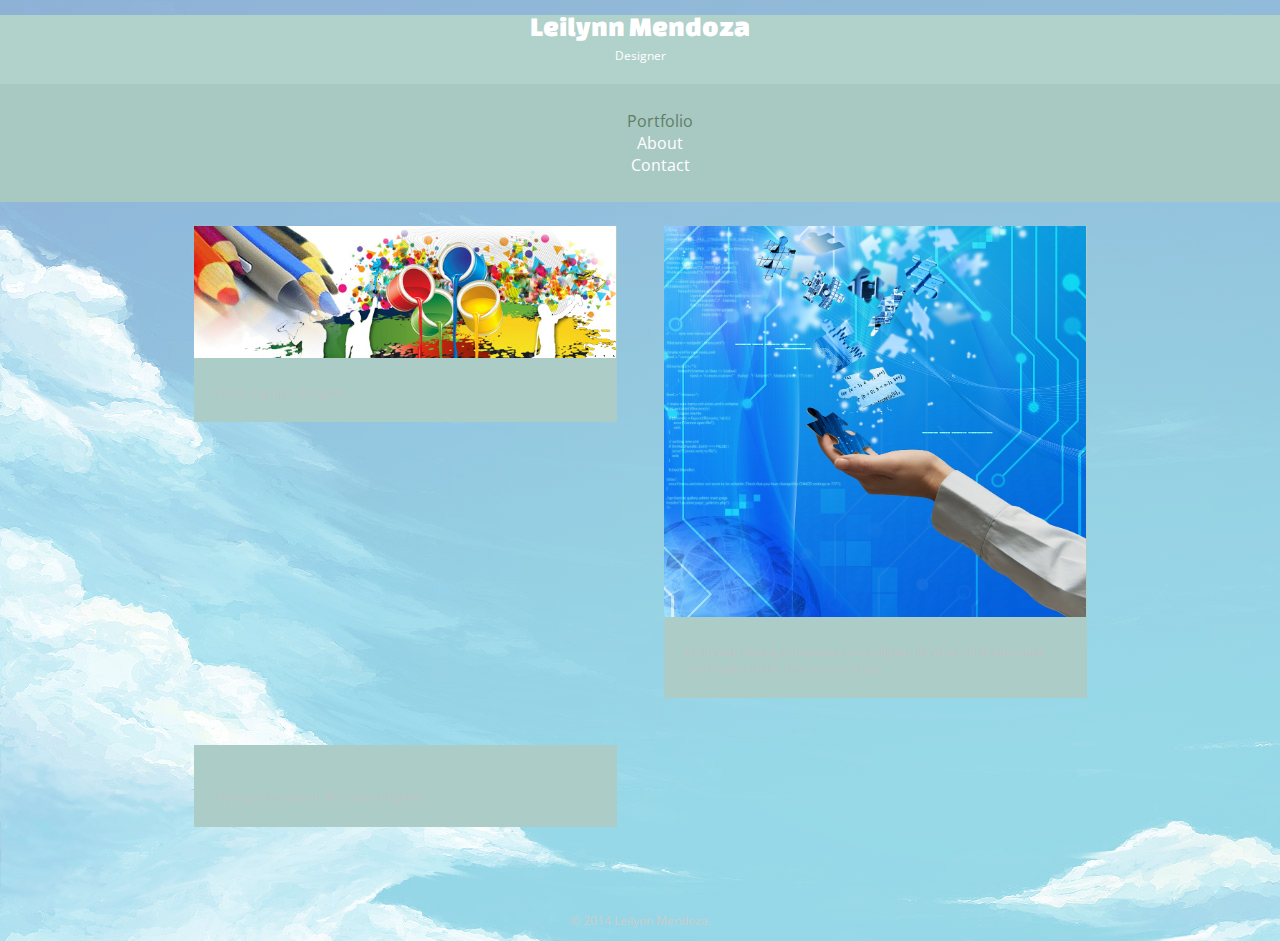
==== index.html @ ed166411 "new project" ====
<DOCTYPE html>

<html lang="en"><html>
  <head>
<body background="img/blue.jpg">
</style>
</head>
<body>
    <meta charset="utf-8">
    <title> all about me! </title>
    <link rel="stylesheet" href="css/normalize.css">
    <link href='http://fonts.googleapis.com/css?family=Changa+One|Open+Sans:400italic,700italic,400,700,800' rel='stylesheet' type='text/css'>
    <link rel="stylesheet" href="css/main.css">
</head>
  <body>
    <header>
      <a href="index.html" id="logo">
        <h1> Leilynn Mendoza</h1>
        <h2>Designer</h2>
      </a>
      <nav>
        <ul>
          <li><a href="index.html" class="selected">Portfolio</a></li>
          <li><a href="about.html">About</a></li>
          <li><a href="contact.html">Contact</a></li>
        </ul>
      </nav>
    </header>
    <div id="wrapper">
      <section>
        <ul id="gallery">
          <li>
            <a href="img/gapp.jpg">
              <img src="img/gapp.jpg" alt="">
              <p>t o be a grhpic designer </p>
            </a>
          </li>
          <li>
            <a href="img/ndigg.jpg">
              <img src="img/digg.jpg" alt="">
              <p> im in web desing is because i love digital, its what i find intresting and maybe make that as my career.</p>
            </a>
          </li>
          <li>
            <a href="img/.jpg">
              <img src="img/numbers-06.jpg" alt="">
              <p>Trying to create an 80's style of glows.</p>
            </a>
          </li>
          <li>
        </ul>
      </section>
      <footer>
        <p>&copy; 2014 Leilynn Mendoza.</p>
      </footer>
    </div>
  </body>
</html>
---- css/main.css ----
/**********************************
GENERAL
************************************/


body {
  font-family: 'Open Sans', sans-serif;
}

#wrapper {
  max-width: 940px;
  margin: 0 auto;
  padding: 0 5%;
}

a {
  text-decoration: none;
}

img {
  max-width: 100%;
}



/**********************************
HEADING
***********************************/

#logo {
  text-align: center;
  margin: 0;
}

h1 {
  font-family: 'Changa One', sans-serif;
  margin: 15px 0;
  font-size: 1.75em;
  font-weight: normal;
  line-height: 0.8em;
}

h2 {
  font-size: 0.75em;
  margin: -5px 0 0;
  font-weight: normal;
}



/**********************************
NAVIGATION
***********************************/

nav {
  text-align: center;
  padding: 10px 0;
  margin: 20px 0 0;
}



/**********************************
FOOTER
***********************************/

footer {
  font-size: 0.75em;
  text-align: center;
  clear: both;
  padding-top: 50px;
  color: #ccc;
}



/**********************************
PAGE: PORTFOLIO
***********************************/

#gallery {
  margin: 0;
  padding: 0;
  list-style: none;
}

#gallery li {
  float: left;
  width: 45%;
  margin: 2.5%;
  background-color: #ACCDC7;
  color: #E8ECEB;
}

#gallery li a p{
  margin: 0;
  padding :5% ;
  font-size: 0.75em;
  color: #bdc3c7
}

/**********************************
COLORS
***********************************/

/* site body */
body {
  background-color: #B1D1CB;
  color: #E1FFF5;
}

/* green header */
header {
  background: #B1D1CB;
  border-color: #B2D3CD;
}

/* nav background on mobile */
nav {
  background: #A8C8C2;
}

/* logo text */
h1, h2 {
  color: #fff;
}

/* links */
a {
  color: #6ab47b;
}

/* nav link */
nav a, nav a:visited {
  color: #fff;
}

/* selected nav link */
nav a.selected, nav a:hover {
  color: #5F7F67;
}
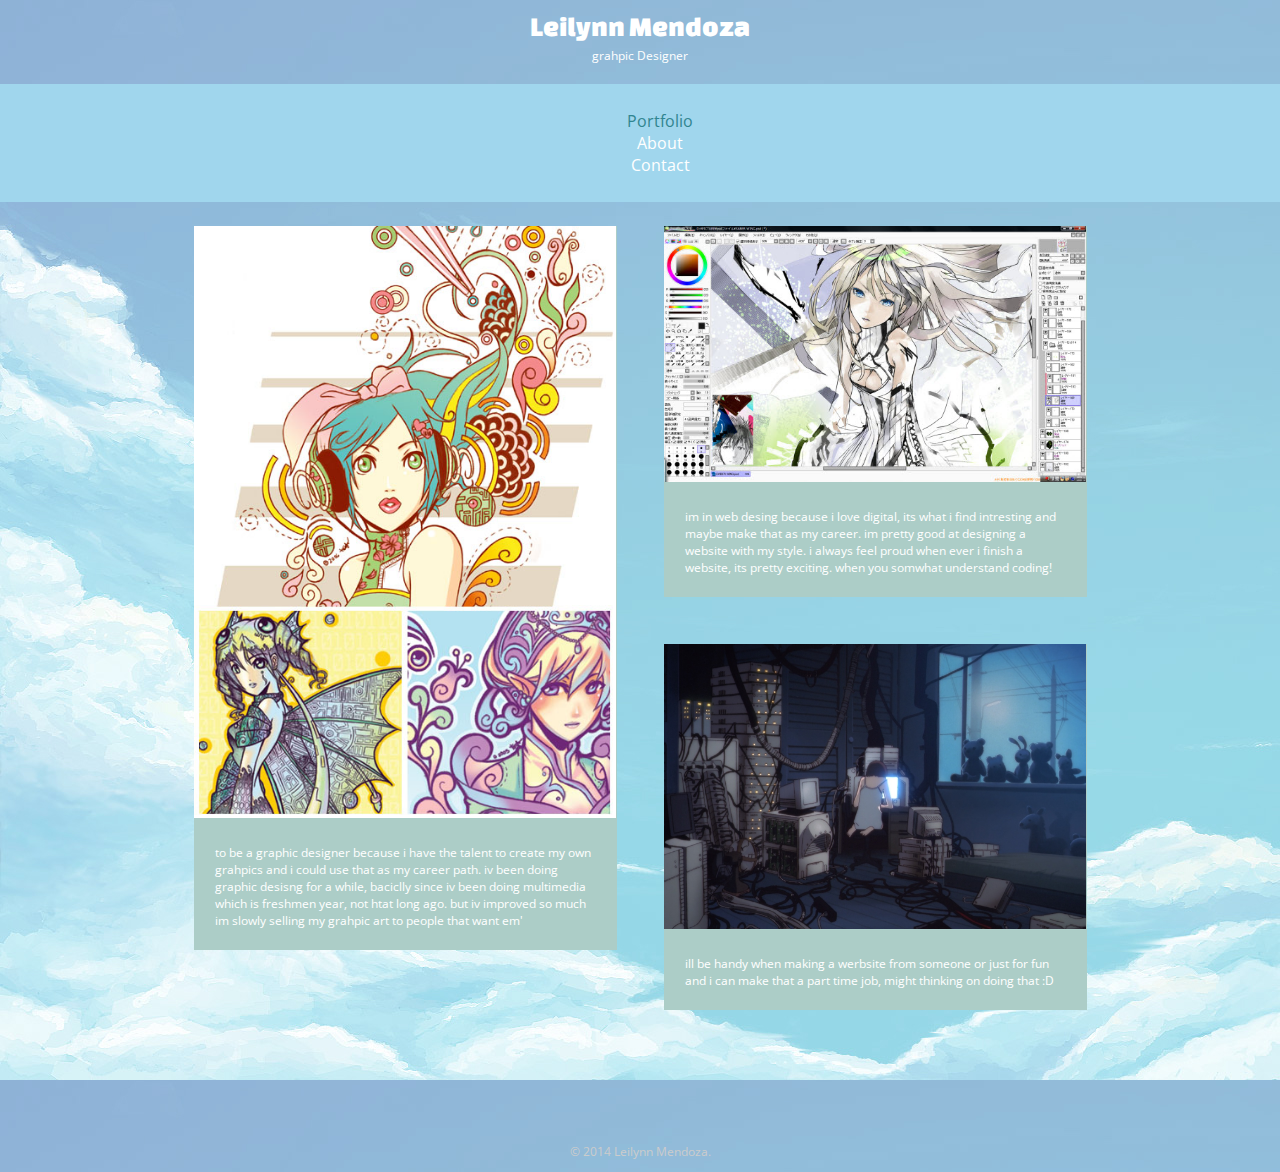
==== commit 92b5b0a8: "about me" ====
--- a/index.html
+++ b/index.html
@@ -16,7 +16,7 @@
     <header>
       <a href="index.html" id="logo">
         <h1> Leilynn Mendoza</h1>
-        <h2>Designer</h2>
+        <h2> grahpic Designer</h2>
       </a>
       <nav>
         <ul>
@@ -30,24 +30,26 @@
       <section>
         <ul id="gallery">
           <li>
-            <a href="img/gapp.jpg">
-              <img src="img/gapp.jpg" alt="">
-              <p>t o be a grhpic designer </p>
+            <a href="img/anime.jpg">
+              <img src="img/anime.jpg" alt="">
+              <p> to be a graphic designer because i have the talent to create my own grahpics and i could use that as my career path. iv been doing graphic desisng for a while, baciclly since iv been doing multimedia which is freshmen year, not htat long ago. but iv improved so much im slowly selling my grahpic art to people that want em' </p>
             </a>
           </li>
           <li>
-            <a href="img/ndigg.jpg">
-              <img src="img/digg.jpg" alt="">
-              <p> im in web desing is because i love digital, its what i find intresting and maybe make that as my career.</p>
+            <a href="img/art5.jpg">
+              <img src="img/art5.jpg" alt="">
+              <p> im in web desing because i love digital, its what i find intresting and maybe make that as my career. im pretty good at designing a website with my style. i always feel proud when ever i finish a website, its pretty exciting. when you somwhat understand coding!</p>
             </a>
           </li>
           <li>
-            <a href="img/.jpg">
-              <img src="img/numbers-06.jpg" alt="">
-              <p>Trying to create an 80's style of glows.</p>
+            <a href="img/so.jpg">
+              <img src="img/so.jpg" alt="">
+              <p> ill be handy when making a werbsite from someone or just for fun 
+                and i can make that a part time job, might thinking on doing that :D</p>
             </a>
           </li>
           <li>
+          
         </ul>
       </section>
       <footer>
--- a/css/main.css
+++ b/css/main.css
@@ -1,4 +1,4 @@
-/**********************************
+/***********************************
 GENERAL
 ************************************/
 
@@ -96,7 +96,7 @@
   margin: 0;
   padding :5% ;
   font-size: 0.75em;
-  color: #bdc3c7
+  color: #fff
 }
 
 /**********************************
@@ -105,19 +105,19 @@
 
 /* site body */
 body {
-  background-color: #B1D1CB;
+  background-color: #fff;
   color: #E1FFF5;
 }
 
 /* green header */
 header {
-  background: #B1D1CB;
-  border-color: #B2D3CD;
+  background: #;
+  border-color: #94CAE2;
 }
 
 /* nav background on mobile */
 nav {
-  background: #A8C8C2;
+  background: #A0D6ED;
 }
 
 /* logo text */
@@ -137,5 +137,5 @@
 
 /* selected nav link */
 nav a.selected, nav a:hover {
-  color: #5F7F67;
+  color: #318590;
 }
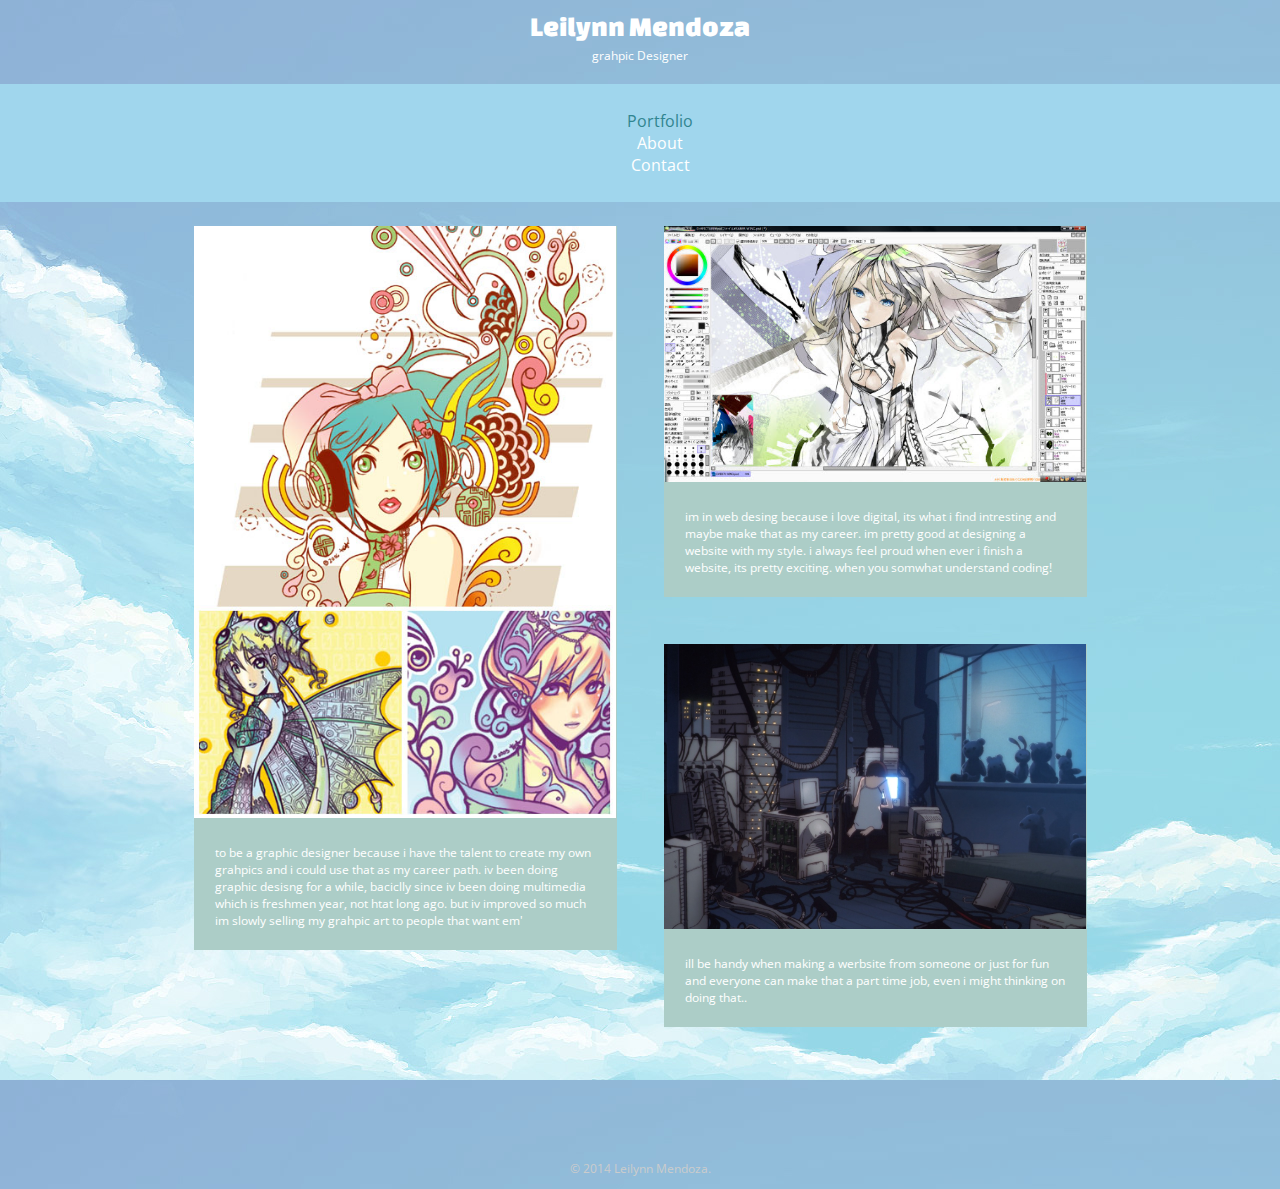
==== commit 791fca4d: "update" ====
--- a/index.html
+++ b/index.html
@@ -45,7 +45,7 @@
             <a href="img/so.jpg">
               <img src="img/so.jpg" alt="">
               <p> ill be handy when making a werbsite from someone or just for fun 
-                and i can make that a part time job, might thinking on doing that :D</p>
+                and everyone can make that a part time job, even i might thinking on doing that..</p>
             </a>
           </li>
           <li>
